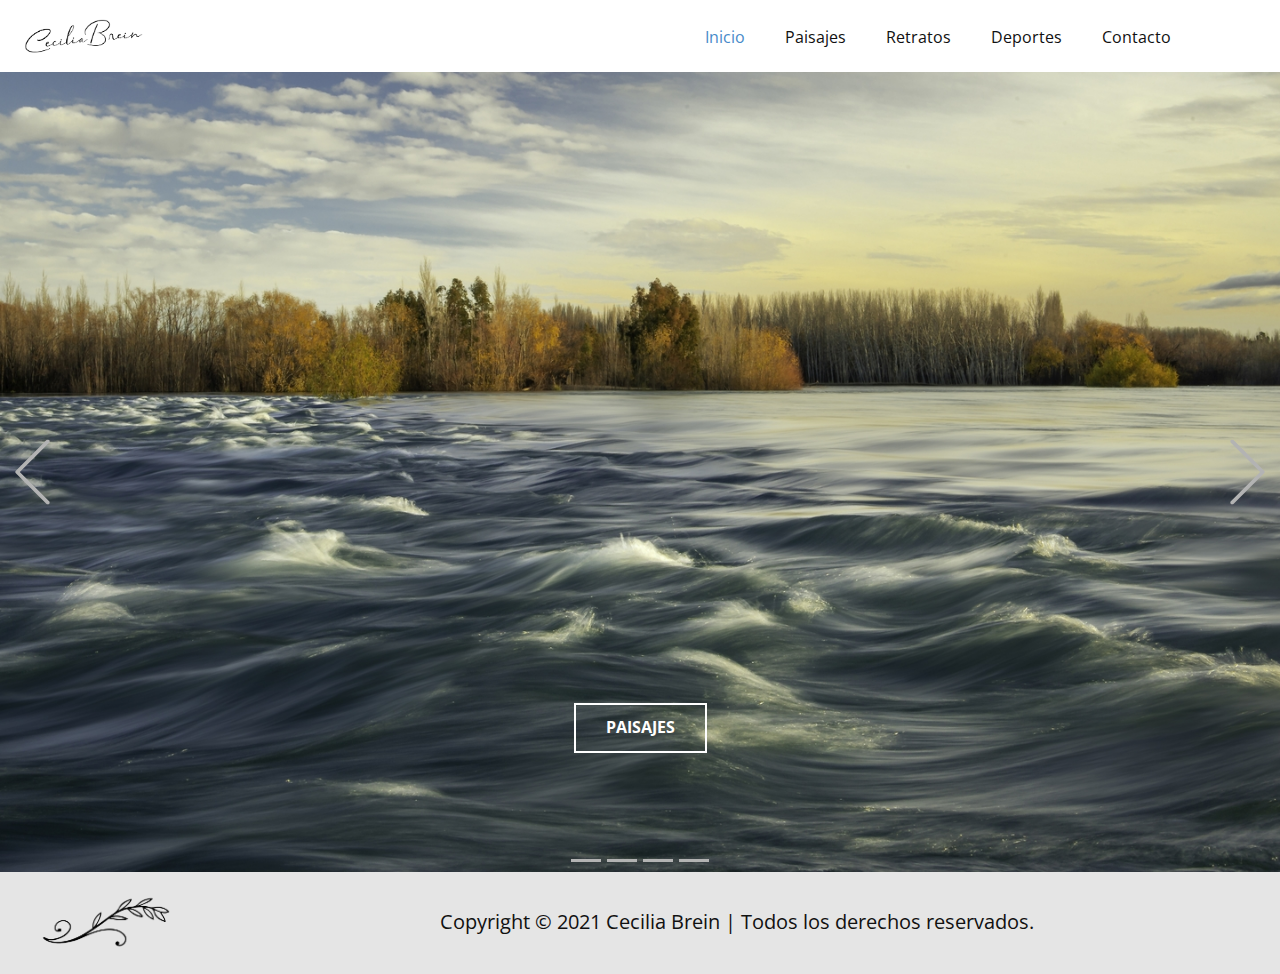
==== index.html @ 36cccf98 "Update index.html" ====
<!DOCTYPE html>
<html style="font-size: 16px;">
  <head>
    <meta name="viewport" content="width=device-width, initial-scale=1.0">
    <meta charset="utf-8">
    <meta name="keywords" content="">
    <meta name="description" content="">
    <meta name="page_type" content="np-template-header-footer-from-plugin">
    <title>Inicio</title>
    <link rel="stylesheet" href="nicepage.css" media="screen">
<link rel="stylesheet" href="Inicio.css" media="screen">
    <script class="u-script" type="text/javascript" src="jquery.js" defer=""></script>
    <script class="u-script" type="text/javascript" src="nicepage.js" defer=""></script>
    <meta name="generator" content="Nicepage 3.26.0, nicepage.com">
    
    
    
    
    <link id="u-theme-google-font" rel="stylesheet" href="https://fonts.googleapis.com/css?family=Roboto:100,100i,300,300i,400,400i,500,500i,700,700i,900,900i|Open+Sans:300,300i,400,400i,600,600i,700,700i,800,800i">
    
    
    <script type="application/ld+json">{
		"@context": "http://schema.org",
		"@type": "Organization",
		"name": "",
		"logo": "images/Ramitalogoceci.png"
}</script>
    <meta name="theme-color" content="#478ac9">
    <meta property="og:title" content="Inicio">
    <meta property="og:type" content="website">
  </head>
  <body class="u-body"><header class="u-clearfix u-header u-sticky u-sticky-4fca u-valign-middle u-white u-header" id="sec-6e4f"><nav class="u-menu u-menu-dropdown u-offcanvas u-menu-1">
        <div class="menu-collapse" style="font-size: 1rem; letter-spacing: 0px;">
          <a class="u-button-style u-custom-left-right-menu-spacing u-custom-padding-bottom u-custom-top-bottom-menu-spacing u-nav-link u-text-active-palette-1-base u-text-hover-palette-2-base" href="#">
            <svg><use xmlns:xlink="http://www.w3.org/1999/xlink" xlink:href="#menu-hamburger"></use></svg>
            <svg version="1.1" xmlns="http://www.w3.org/2000/svg" xmlns:xlink="http://www.w3.org/1999/xlink"><defs><symbol id="menu-hamburger" viewBox="0 0 16 16" style="width: 16px; height: 16px;"><rect y="1" width="16" height="2"></rect><rect y="7" width="16" height="2"></rect><rect y="13" width="16" height="2"></rect>
</symbol>
</defs></svg>
          </a>
        </div>
        <div class="u-custom-menu u-nav-container">
          <ul class="u-nav u-unstyled u-nav-1"><li class="u-nav-item"><a class="u-button-style u-nav-link u-text-active-palette-1-base u-text-hover-palette-2-base" href="index.html" style="padding: 10px 20px;">Inicio</a>
</li><li class="u-nav-item"><a class="u-button-style u-nav-link u-text-active-palette-1-base u-text-hover-palette-2-base" href="Paisajes.html" style="padding: 10px 20px;">Paisajes</a>
</li><li class="u-nav-item"><a class="u-button-style u-nav-link u-text-active-palette-1-base u-text-hover-palette-2-base" href="Retratos.html" style="padding: 10px 20px;">Retratos</a>
</li><li class="u-nav-item"><a class="u-button-style u-nav-link u-text-active-palette-1-base u-text-hover-palette-2-base" href="Deportes.html" style="padding: 10px 20px;">Deportes</a>
</li><li class="u-nav-item"><a class="u-button-style u-nav-link u-text-active-palette-1-base u-text-hover-palette-2-base" href="Contacto.html" style="padding: 10px 20px;">Contacto</a>
</li></ul>
        </div>
        <div class="u-custom-menu u-nav-container-collapse">
          <div class="u-black u-container-style u-inner-container-layout u-opacity u-opacity-95 u-sidenav">
            <div class="u-inner-container-layout u-sidenav-overflow">
              <div class="u-menu-close"></div>
              <ul class="u-align-center u-nav u-popupmenu-items u-unstyled u-nav-2"><li class="u-nav-item"><a class="u-button-style u-nav-link" href="index.html" style="padding: 10px 20px;">Inicio</a>
</li><li class="u-nav-item"><a class="u-button-style u-nav-link" href="Paisajes.html" style="padding: 10px 20px;">Paisajes</a>
</li><li class="u-nav-item"><a class="u-button-style u-nav-link" href="Retratos.html" style="padding: 10px 20px;">Retratos</a>
</li><li class="u-nav-item"><a class="u-button-style u-nav-link" href="Deportes.html" style="padding: 10px 20px;">Deportes</a>
</li><li class="u-nav-item"><a class="u-button-style u-nav-link" href="Contacto.html" style="padding: 10px 20px;">Contacto</a>
</li></ul>
            </div>
          </div>
          <div class="u-black u-menu-overlay u-opacity u-opacity-70"></div>
        </div>
      </nav><img class="u-image u-image-default u-image-1" src="images/Combrelogoceci.png" alt="" data-image-width="897" data-image-height="422"></header>
    <section id="carousel_c8bc" class="u-carousel u-slide u-block-c577-1" data-u-ride="carousel" data-interval="7000">
      <ol class="u-absolute-hcenter u-carousel-indicators u-block-c577-2">
        <li data-u-target="#carousel_c8bc" data-u-slide-to="0" class="u-active u-grey-30"></li>
        <li data-u-target="#carousel_c8bc" class="u-grey-30" data-u-slide-to="1"></li>
        <li data-u-target="#carousel_c8bc" class="u-grey-30" data-u-slide-to="2"></li>
        <li data-u-target="#carousel_c8bc" class="u-grey-30" data-u-slide-to="3"></li>
      </ol>
      <div class="u-carousel-inner" role="listbox">
        <div class="u-active u-align-center u-carousel-item u-clearfix u-image u-section-1-1" src="" data-image-width="1600" data-image-height="900">
          <div class="u-align-left u-clearfix u-sheet u-sheet-1">
            <a href="Paisajes.html" data-page-id="1246914358" class="u-border-2 u-border-white u-btn u-button-style u-hover-black u-none u-text-body-alt-color u-text-hover-white u-btn-1">Paisajes</a>
          </div>
        </div>
        <div class="u-align-center u-carousel-item u-clearfix u-image u-section-1-2" src="" data-image-width="1600" data-image-height="1067">
          <div class="u-align-left u-clearfix u-sheet u-sheet-1">
            <a href="Retratos.html" data-page-id="37889620" class="u-border-2 u-border-white u-btn u-button-style u-hover-black u-none u-text-body-alt-color u-text-hover-white u-btn-1">Retratos</a>
          </div>
        </div>
        <div class="u-align-center u-carousel-item u-clearfix u-image u-section-1-3" src="" data-image-width="1600" data-image-height="1066">
          <div class="u-align-left u-clearfix u-sheet u-sheet-1">
            <a href="Deportes.html" data-page-id="110182499" class="u-border-2 u-border-white u-btn u-button-style u-hover-black u-none u-text-body-alt-color u-text-hover-white u-btn-1">Deportes</a>
          </div>
        </div>
        <div class="u-align-center u-carousel-item u-clearfix u-image u-section-1-4" src="" data-image-width="1600" data-image-height="1223">
          <div class="u-align-left u-clearfix u-sheet u-sheet-1">
            <a href="Contacto.html" data-page-id="261955643" class="u-border-2 u-border-white u-btn u-button-style u-hover-black u-none u-text-body-alt-color u-text-hover-white u-btn-1">Contacto</a>
          </div>
        </div>
      </div>
      <a class="u-absolute-vcenter u-carousel-control u-carousel-control-prev u-text-grey-30 u-block-c577-3" href="#carousel_c8bc" role="button" data-u-slide="prev">
        <span aria-hidden="true">
          <svg viewBox="0 0 477.175 477.175"><path d="M145.188,238.575l215.5-215.5c5.3-5.3,5.3-13.8,0-19.1s-13.8-5.3-19.1,0l-225.1,225.1c-5.3,5.3-5.3,13.8,0,19.1l225.1,225
                    c2.6,2.6,6.1,4,9.5,4s6.9-1.3,9.5-4c5.3-5.3,5.3-13.8,0-19.1L145.188,238.575z"></path></svg>
        </span>
        <span class="sr-only">Previous</span>
      </a>
      <a class="u-absolute-vcenter u-carousel-control u-carousel-control-next u-text-grey-30 u-block-c577-4" href="#carousel_c8bc" role="button" data-u-slide="next">
        <span aria-hidden="true">
          <svg viewBox="0 0 477.175 477.175"><path d="M360.731,229.075l-225.1-225.1c-5.3-5.3-13.8-5.3-19.1,0s-5.3,13.8,0,19.1l215.5,215.5l-215.5,215.5
                    c-5.3,5.3-5.3,13.8,0,19.1c2.6,2.6,6.1,4,9.5,4c3.4,0,6.9-1.3,9.5-4l225.1-225.1C365.931,242.875,365.931,234.275,360.731,229.075z"></path></svg>
        </span>
        <span class="sr-only">Next</span>
      </a>
    </section>
    
    
    <footer class="u-clearfix u-footer u-grey-10 u-valign-middle-md u-valign-middle-xs u-footer" id="sec-797b"><a href="index.html" class="u-image u-logo u-image-1" data-image-width="897" data-image-height="422">
        <img src="images/Ramitalogoceci.png" class="u-logo-image u-logo-image-1">
      </a><p class="u-text u-text-1">Copyright&nbsp;© 2021 Cecilia Brein | Todos los derechos reservados.</p></footer>
    
  </body>
</html>
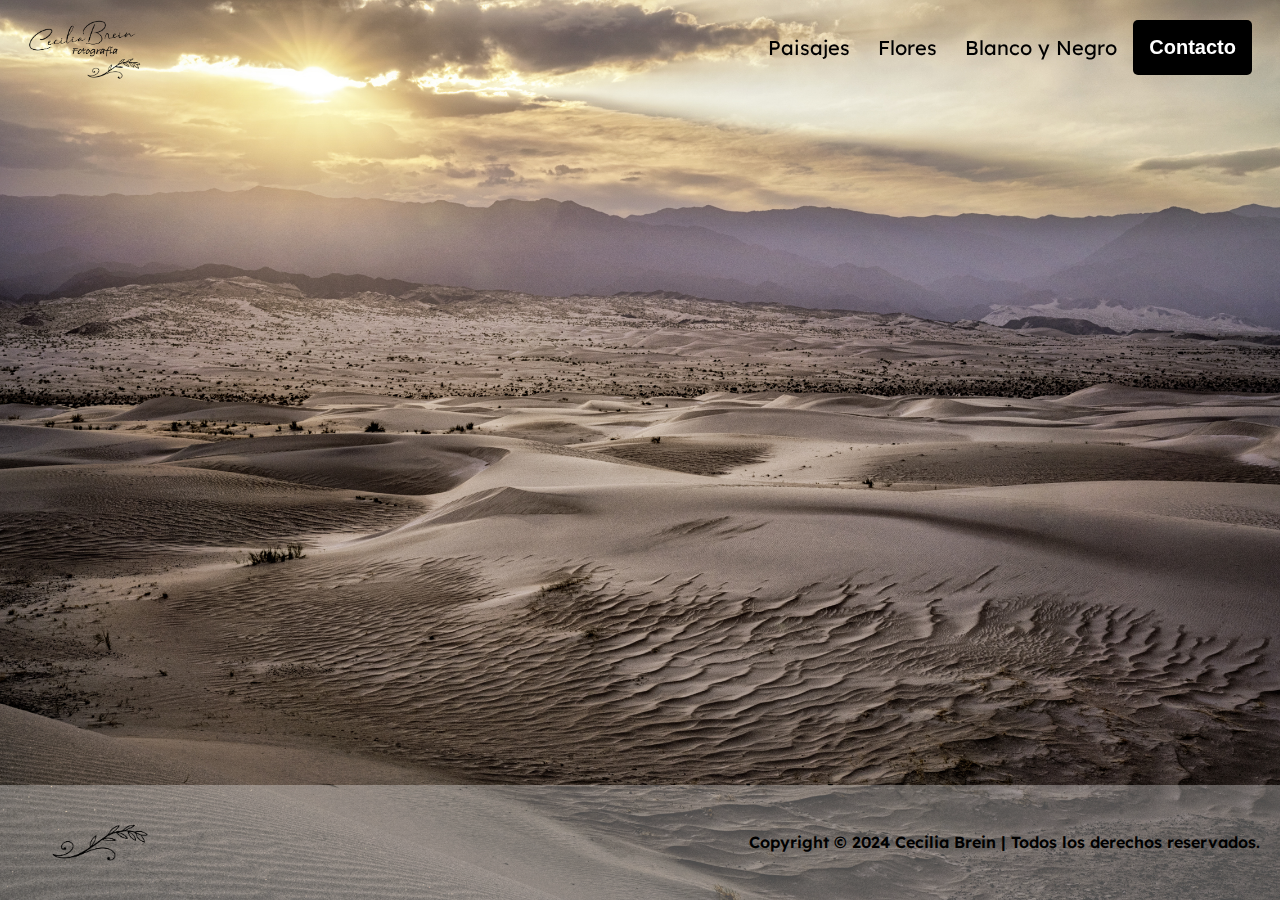
==== commit 6d80c096: "test" ====
--- a/index.html
+++ b/index.html
@@ -1,115 +1,296 @@
-<!DOCTYPE html>
-<html style="font-size: 16px;">
-  <head>
-    <meta name="viewport" content="width=device-width, initial-scale=1.0">
-    <meta charset="utf-8">
-    <meta name="keywords" content="">
-    <meta name="description" content="">
-    <meta name="page_type" content="np-template-header-footer-from-plugin">
-    <title>Inicio</title>
-    <link rel="stylesheet" href="nicepage.css" media="screen">
-<link rel="stylesheet" href="Inicio.css" media="screen">
-    <script class="u-script" type="text/javascript" src="jquery.js" defer=""></script>
-    <script class="u-script" type="text/javascript" src="nicepage.js" defer=""></script>
-    <meta name="generator" content="Nicepage 3.26.0, nicepage.com">
-    
-    
-    
-    
-    <link id="u-theme-google-font" rel="stylesheet" href="https://fonts.googleapis.com/css?family=Roboto:100,100i,300,300i,400,400i,500,500i,700,700i,900,900i|Open+Sans:300,300i,400,400i,600,600i,700,700i,800,800i">
-    
-    
-    <script type="application/ld+json">{
-		"@context": "http://schema.org",
-		"@type": "Organization",
-		"name": "",
-		"logo": "images/Ramitalogoceci.png"
-}</script>
-    <meta name="theme-color" content="#478ac9">
-    <meta property="og:title" content="Inicio">
-    <meta property="og:type" content="website">
-  </head>
-  <body class="u-body"><header class="u-clearfix u-header u-sticky u-sticky-4fca u-valign-middle u-white u-header" id="sec-6e4f"><nav class="u-menu u-menu-dropdown u-offcanvas u-menu-1">
-        <div class="menu-collapse" style="font-size: 1rem; letter-spacing: 0px;">
-          <a class="u-button-style u-custom-left-right-menu-spacing u-custom-padding-bottom u-custom-top-bottom-menu-spacing u-nav-link u-text-active-palette-1-base u-text-hover-palette-2-base" href="#">
-            <svg><use xmlns:xlink="http://www.w3.org/1999/xlink" xlink:href="#menu-hamburger"></use></svg>
-            <svg version="1.1" xmlns="http://www.w3.org/2000/svg" xmlns:xlink="http://www.w3.org/1999/xlink"><defs><symbol id="menu-hamburger" viewBox="0 0 16 16" style="width: 16px; height: 16px;"><rect y="1" width="16" height="2"></rect><rect y="7" width="16" height="2"></rect><rect y="13" width="16" height="2"></rect>
-</symbol>
-</defs></svg>
-          </a>
-        </div>
-        <div class="u-custom-menu u-nav-container">
-          <ul class="u-nav u-unstyled u-nav-1"><li class="u-nav-item"><a class="u-button-style u-nav-link u-text-active-palette-1-base u-text-hover-palette-2-base" href="index.html" style="padding: 10px 20px;">Inicio</a>
-</li><li class="u-nav-item"><a class="u-button-style u-nav-link u-text-active-palette-1-base u-text-hover-palette-2-base" href="Paisajes.html" style="padding: 10px 20px;">Paisajes</a>
-</li><li class="u-nav-item"><a class="u-button-style u-nav-link u-text-active-palette-1-base u-text-hover-palette-2-base" href="Retratos.html" style="padding: 10px 20px;">Retratos</a>
-</li><li class="u-nav-item"><a class="u-button-style u-nav-link u-text-active-palette-1-base u-text-hover-palette-2-base" href="Deportes.html" style="padding: 10px 20px;">Deportes</a>
-</li><li class="u-nav-item"><a class="u-button-style u-nav-link u-text-active-palette-1-base u-text-hover-palette-2-base" href="Contacto.html" style="padding: 10px 20px;">Contacto</a>
-</li></ul>
-        </div>
-        <div class="u-custom-menu u-nav-container-collapse">
-          <div class="u-black u-container-style u-inner-container-layout u-opacity u-opacity-95 u-sidenav">
-            <div class="u-inner-container-layout u-sidenav-overflow">
-              <div class="u-menu-close"></div>
-              <ul class="u-align-center u-nav u-popupmenu-items u-unstyled u-nav-2"><li class="u-nav-item"><a class="u-button-style u-nav-link" href="index.html" style="padding: 10px 20px;">Inicio</a>
-</li><li class="u-nav-item"><a class="u-button-style u-nav-link" href="Paisajes.html" style="padding: 10px 20px;">Paisajes</a>
-</li><li class="u-nav-item"><a class="u-button-style u-nav-link" href="Retratos.html" style="padding: 10px 20px;">Retratos</a>
-</li><li class="u-nav-item"><a class="u-button-style u-nav-link" href="Deportes.html" style="padding: 10px 20px;">Deportes</a>
-</li><li class="u-nav-item"><a class="u-button-style u-nav-link" href="Contacto.html" style="padding: 10px 20px;">Contacto</a>
-</li></ul>
-            </div>
-          </div>
-          <div class="u-black u-menu-overlay u-opacity u-opacity-70"></div>
-        </div>
-      </nav><img class="u-image u-image-default u-image-1" src="images/Combrelogoceci.png" alt="" data-image-width="897" data-image-height="422"></header>
-    <section id="carousel_c8bc" class="u-carousel u-slide u-block-c577-1" data-u-ride="carousel" data-interval="7000">
-      <ol class="u-absolute-hcenter u-carousel-indicators u-block-c577-2">
-        <li data-u-target="#carousel_c8bc" data-u-slide-to="0" class="u-active u-grey-30"></li>
-        <li data-u-target="#carousel_c8bc" class="u-grey-30" data-u-slide-to="1"></li>
-        <li data-u-target="#carousel_c8bc" class="u-grey-30" data-u-slide-to="2"></li>
-        <li data-u-target="#carousel_c8bc" class="u-grey-30" data-u-slide-to="3"></li>
-      </ol>
-      <div class="u-carousel-inner" role="listbox">
-        <div class="u-active u-align-center u-carousel-item u-clearfix u-image u-section-1-1" src="" data-image-width="1600" data-image-height="900">
-          <div class="u-align-left u-clearfix u-sheet u-sheet-1">
-            <a href="Paisajes.html" data-page-id="1246914358" class="u-border-2 u-border-white u-btn u-button-style u-hover-black u-none u-text-body-alt-color u-text-hover-white u-btn-1">Paisajes</a>
-          </div>
-        </div>
-        <div class="u-align-center u-carousel-item u-clearfix u-image u-section-1-2" src="" data-image-width="1600" data-image-height="1067">
-          <div class="u-align-left u-clearfix u-sheet u-sheet-1">
-            <a href="Retratos.html" data-page-id="37889620" class="u-border-2 u-border-white u-btn u-button-style u-hover-black u-none u-text-body-alt-color u-text-hover-white u-btn-1">Retratos</a>
-          </div>
-        </div>
-        <div class="u-align-center u-carousel-item u-clearfix u-image u-section-1-3" src="" data-image-width="1600" data-image-height="1066">
-          <div class="u-align-left u-clearfix u-sheet u-sheet-1">
-            <a href="Deportes.html" data-page-id="110182499" class="u-border-2 u-border-white u-btn u-button-style u-hover-black u-none u-text-body-alt-color u-text-hover-white u-btn-1">Deportes</a>
-          </div>
-        </div>
-        <div class="u-align-center u-carousel-item u-clearfix u-image u-section-1-4" src="" data-image-width="1600" data-image-height="1223">
-          <div class="u-align-left u-clearfix u-sheet u-sheet-1">
-            <a href="Contacto.html" data-page-id="261955643" class="u-border-2 u-border-white u-btn u-button-style u-hover-black u-none u-text-body-alt-color u-text-hover-white u-btn-1">Contacto</a>
-          </div>
-        </div>
+<!DOCTYPE html5>
+<head>
+  <title>Cecilia Brein</title>
+  <meta name="viewport" content="width=device-width, initial-scale=1.0" />
+  <link rel="icon" href="/images/Logo_Completo_negro.png" />
+  <style>
+    @import url("https://fonts.googleapis.com/css2?family=Lexend:wght@400;600&display=swap");
+    header {
+      position: fixed;
+      top: 0;
+      left: 0;
+      width: 100%;
+      z-index: 1000;
+      background-color: rgba(
+        255,
+        255,
+        255,
+        0
+      ); /* semi-transparent background */
+    }
+
+    .header {
+      display: flex;
+      justify-content: space-between;
+      align-items: center;
+      width: 100%;
+      padding: 12px 24px;
+      box-sizing: border-box;
+    }
+
+    .logo {
+      max-width: 120px;
+    }
+
+    .logo img {
+      width: 100%;
+      height: auto;
+    }
+
+    body img {
+      width: 100%;
+    }
+
+    .nav-bar ul {
+      display: flex;
+      list-style-type: none;
+      margin: 0;
+      padding: 0;
+      align-items: center;
+    }
+
+    .boton-a {
+      padding: 0 !important;
+    }
+    .nav-bar a {
+      text-decoration: none;
+      padding: 12px;
+      color: black;
+      font-weight: 400;
+      font-size: 20px;
+      display: inline-block;
+      margin-right: 4px;
+    }
+
+    .boton {
+      padding: 16px;
+      border-radius: 5px;
+      background-color: black;
+      color: white;
+      border: none;
+      font-weight: 600;
+      font-size: 20px;
+      cursor: pointer;
+    }
+
+    .menu-icon {
+      display: none;
+      font-size: 24px;
+      cursor: pointer;
+    }
+
+    @media screen and (max-width: 768px) {
+      .header {
+        flex-direction: column;
+        align-items: flex-start;
+      }
+
+      .main-image {
+        overflow: hidden;
+      }
+
+      .logo {
+        max-width: 80px;
+      }
+
+      .nav-bar {
+        width: 100%;
+        display: none;
+        background-color: (239, 239, 240, 0.5);
+      }
+
+      .nav-bar.active {
+        display: block;
+      }
+
+      .nav-bar ul {
+        flex-direction: column;
+        align-items: flex-start;
+      }
+
+      .nav-bar a {
+        width: 100%;
+        padding: 12px 0;
+      }
+
+      .menu-icon {
+        display: block;
+        position: absolute;
+        top: 20px;
+        right: 20px;
+      }
+    }
+    body {
+      margin: 0;
+      box-sizing: border-box;
+      font-family: "Lexend", sans-serif;
+    }
+    .photo-grid {
+      display: grid;
+      grid-template-columns: repeat(auto-fill, minmax(250px, 1fr));
+      grid-gap: 20px;
+      padding: 24px;
+    }
+    .photo-grid img {
+      width: 100%;
+      height: 200px;
+      object-fit: cover;
+      cursor: pointer;
+      transition: transform 0.3s ease;
+    }
+    .photo-grid img:hover {
+      transform: scale(1.05);
+    }
+    .modal {
+      display: none;
+      position: fixed;
+      z-index: 1;
+      left: 0;
+      top: 0;
+      width: 100%;
+      height: 100%;
+      overflow: auto;
+      background-color: rgba(0, 0, 0, 0.9);
+    }
+    .modal-content {
+      margin: auto;
+      margin-top: 120px;
+      display: block;
+      width: 80%;
+      max-width: 700px;
+      max-height: 80vh;
+      object-fit: contain;
+    }
+    .close {
+      position: absolute;
+      top: 15px;
+      right: 35px;
+      color: #f1f1f1;
+      font-size: 40px;
+      font-weight: bold;
+      transition: 0.3s;
+    }
+    .close:hover,
+    .close:focus {
+      color: #bbb;
+      text-decoration: none;
+      cursor: pointer;
+    }
+
+    @media screen and (max-width: 700px) {
+      .modal-content {
+        width: 100%;
+      }
+    }
+
+    @media screen and (max-width: 500px) {
+      .photo-grid {
+        grid-template-columns: repeat(auto-fill, minmax(150px, 1fr));
+      }
+      .photo-grid img {
+        height: 150px;
+      }
+    }
+    html,
+    body {
+      height: 100%;
+      margin: 0;
+      padding: 0;
+    }
+    .full-height {
+      height: 100vh;
+      width: 100%;
+      position: relative;
+      overflow: hidden;
+    }
+
+    .full-height > img {
+      width: 100%;
+      height: 100%;
+      object-fit: cover;
+      object-position: center;
+    }
+
+    .footer {
+      position: absolute;
+      bottom: 0;
+      left: 0;
+      right: 0;
+      display: flex;
+      justify-content: space-between;
+      align-items: center;
+      padding: 20px;
+      background-color: rgba(
+        255,
+        255,
+        255,
+        0.3
+      ); /* semi-transparent background */
+    }
+
+    .footer-logo {
+      max-width: 160px;
+    }
+
+    .footer h4 {
+      margin: 0;
+      font-family: Lexend, sans-serif;
+      font-weight: 600;
+      font-size: 16px;
+    }
+
+    @media screen and (max-width: 768px) {
+      .footer {
+        flex-direction: column;
+        align-items: flex-start;
+      }
+
+      .footer-logo {
+        margin-bottom: 10px;
+      }
+
+      .footer h4 {
+        font-size: 14px;
+      }
+    }
+  </style>
+</head>
+
+<header>
+  <div class="header">
+    <div class="logo">
+      <a href="/"><img src="images/Logo_Completo_negro.png" alt="Logo" /></a>
+    </div>
+    <div class="menu-icon" onclick="toggleMenu()">☰</div>
+    <nav class="nav-bar">
+      <ul>
+        <li><a href="paisajes">Paisajes</a></li>
+        <li><a href="flores">Flores</a></li>
+        <li><a href="blancoynegro">Blanco y Negro</a></li>
+        <li>
+          <a class="boton-a" href="contacto"
+            ><button class="boton">Contacto</button></a
+          >
+        </li>
+      </ul>
+    </nav>
+  </div>
+</header>
+<body>
+  <div class="main-image full-height">
+    <img src="images/1080px_Paisajes/a_DSC0160.jpg" alt="" />
+    <div class="footer">
+      <div class="footer-logo">
+        <img src="images/Ramitalogoceci.png" alt="" />
       </div>
-      <a class="u-absolute-vcenter u-carousel-control u-carousel-control-prev u-text-grey-30 u-block-c577-3" href="#carousel_c8bc" role="button" data-u-slide="prev">
-        <span aria-hidden="true">
-          <svg viewBox="0 0 477.175 477.175"><path d="M145.188,238.575l215.5-215.5c5.3-5.3,5.3-13.8,0-19.1s-13.8-5.3-19.1,0l-225.1,225.1c-5.3,5.3-5.3,13.8,0,19.1l225.1,225
-                    c2.6,2.6,6.1,4,9.5,4s6.9-1.3,9.5-4c5.3-5.3,5.3-13.8,0-19.1L145.188,238.575z"></path></svg>
-        </span>
-        <span class="sr-only">Previous</span>
-      </a>
-      <a class="u-absolute-vcenter u-carousel-control u-carousel-control-next u-text-grey-30 u-block-c577-4" href="#carousel_c8bc" role="button" data-u-slide="next">
-        <span aria-hidden="true">
-          <svg viewBox="0 0 477.175 477.175"><path d="M360.731,229.075l-225.1-225.1c-5.3-5.3-13.8-5.3-19.1,0s-5.3,13.8,0,19.1l215.5,215.5l-215.5,215.5
-                    c-5.3,5.3-5.3,13.8,0,19.1c2.6,2.6,6.1,4,9.5,4c3.4,0,6.9-1.3,9.5-4l225.1-225.1C365.931,242.875,365.931,234.275,360.731,229.075z"></path></svg>
-        </span>
-        <span class="sr-only">Next</span>
-      </a>
-    </section>
-    
-    
-    <footer class="u-clearfix u-footer u-grey-10 u-valign-middle-md u-valign-middle-xs u-footer" id="sec-797b"><a href="index.html" class="u-image u-logo u-image-1" data-image-width="897" data-image-height="422">
-        <img src="images/Ramitalogoceci.png" class="u-logo-image u-logo-image-1">
-      </a><p class="u-text u-text-1">Copyright&nbsp;© 2021 Cecilia Brein | Todos los derechos reservados.</p></footer>
-    
-  </body>
-</html>
+      <h4>Copyright © 2024 Cecilia Brein | Todos los derechos reservados.</h4>
+    </div>
+  </div>
+</body>
+
+<script>
+  function toggleMenu() {
+    var navBar = document.querySelector(".nav-bar");
+    navBar.classList.toggle("active");
+  }
+</script>
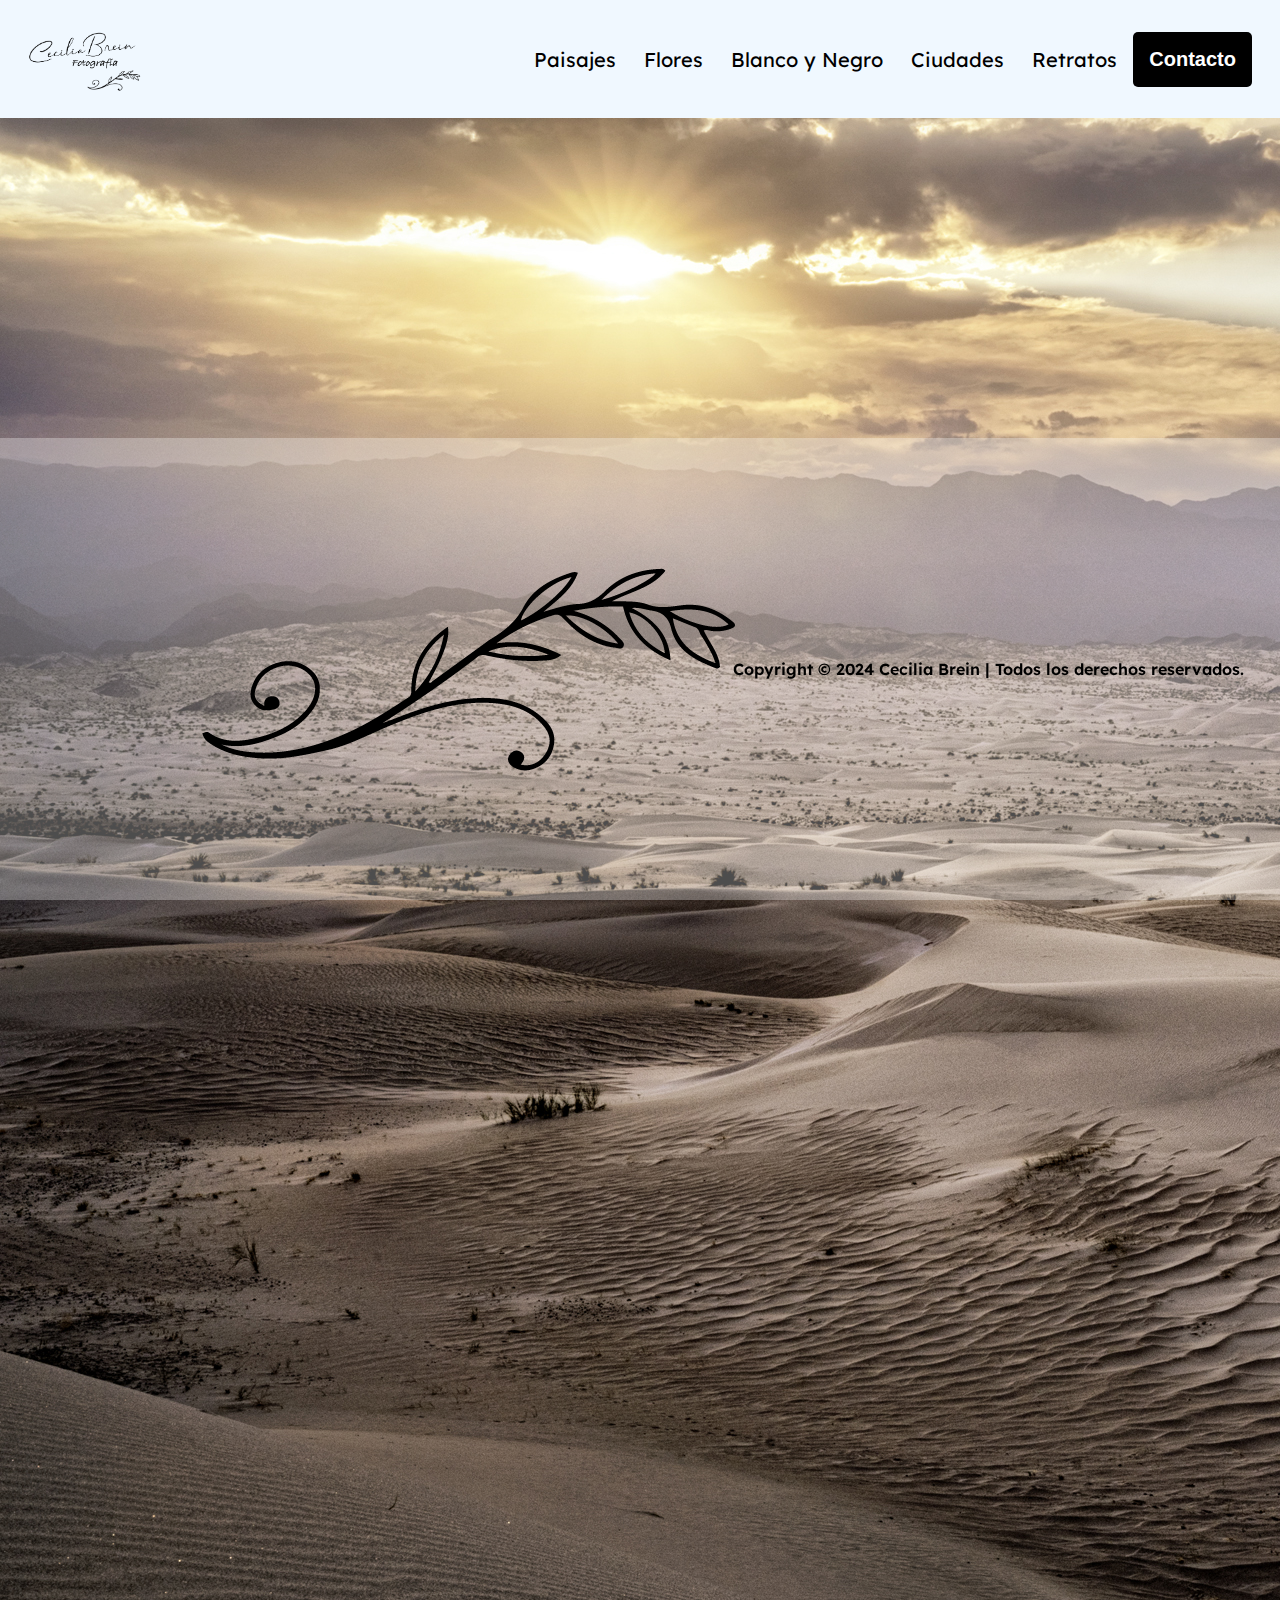
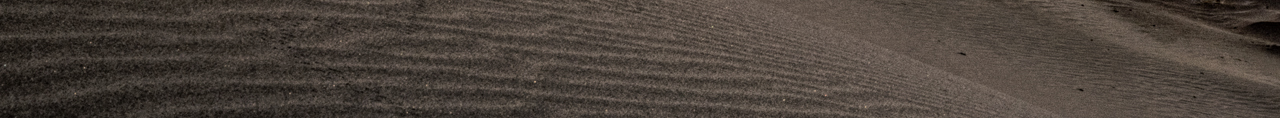
==== commit 5c0450ca: "rename paisajes fotos" ====
--- a/index.html
+++ b/index.html
@@ -5,26 +5,13 @@
   <link rel="icon" href="/images/Logo_Completo_negro.png" />
   <style>
     @import url("https://fonts.googleapis.com/css2?family=Lexend:wght@400;600&display=swap");
-    header {
-      position: fixed;
-      top: 0;
-      left: 0;
-      width: 100%;
-      z-index: 1000;
-      background-color: rgba(
-        255,
-        255,
-        255,
-        0
-      ); /* semi-transparent background */
-    }
-
     .header {
       display: flex;
       justify-content: space-between;
       align-items: center;
       width: 100%;
-      padding: 12px 24px;
+      padding: 24px;
+      background-color: aliceblue;
       box-sizing: border-box;
     }
 
@@ -35,10 +22,6 @@
     .logo img {
       width: 100%;
       height: auto;
-    }
-
-    body img {
-      width: 100%;
     }
 
     .nav-bar ul {
@@ -79,16 +62,39 @@
       cursor: pointer;
     }
 
+    .footer {
+      position: fixed;
+      bottom: 0;
+      left: 0;
+      right: 0;
+      display: flex;
+      justify-content: space-between;
+      align-items: center;
+      padding: 20px;
+      background-color: rgba(255, 255, 255, 0.3);
+    }
+
+    footer img {
+      width: 100%;
+    }
+
+    .footer-logo {
+      max-width: 160px;
+    }
+
+    h4 {
+      margin-right: 16px;
+      font-family: Lexend;
+      font-weight: 600;
+      font-size: 16px;
+    }
+
     @media screen and (max-width: 768px) {
       .header {
         flex-direction: column;
         align-items: flex-start;
       }
 
-      .main-image {
-        overflow: hidden;
-      }
-
       .logo {
         max-width: 80px;
       }
@@ -96,7 +102,6 @@
       .nav-bar {
         width: 100%;
         display: none;
-        background-color: (239, 239, 240, 0.5);
       }
 
       .nav-bar.active {
@@ -191,71 +196,8 @@
         height: 150px;
       }
     }
-    html,
-    body {
-      height: 100%;
-      margin: 0;
-      padding: 0;
-    }
-    .full-height {
-      height: 100vh;
-      width: 100%;
-      position: relative;
-      overflow: hidden;
-    }
-
-    .full-height > img {
-      width: 100%;
-      height: 100%;
-      object-fit: cover;
-      object-position: center;
-    }
-
-    .footer {
-      position: absolute;
-      bottom: 0;
-      left: 0;
-      right: 0;
-      display: flex;
-      justify-content: space-between;
-      align-items: center;
-      padding: 20px;
-      background-color: rgba(
-        255,
-        255,
-        255,
-        0.3
-      ); /* semi-transparent background */
-    }
-
-    .footer-logo {
-      max-width: 160px;
-    }
-
-    .footer h4 {
-      margin: 0;
-      font-family: Lexend, sans-serif;
-      font-weight: 600;
-      font-size: 16px;
-    }
-
-    @media screen and (max-width: 768px) {
-      .footer {
-        flex-direction: column;
-        align-items: flex-start;
-      }
-
-      .footer-logo {
-        margin-bottom: 10px;
-      }
-
-      .footer h4 {
-        font-size: 14px;
-      }
-    }
   </style>
 </head>
-
 <header>
   <div class="header">
     <div class="logo">
@@ -267,6 +209,8 @@
         <li><a href="paisajes">Paisajes</a></li>
         <li><a href="flores">Flores</a></li>
         <li><a href="blancoynegro">Blanco y Negro</a></li>
+        <li><a href="ciudades">Ciudades</a></li>
+        <li><a href="retratos">Retratos</a></li>
         <li>
           <a class="boton-a" href="contacto"
             ><button class="boton">Contacto</button></a
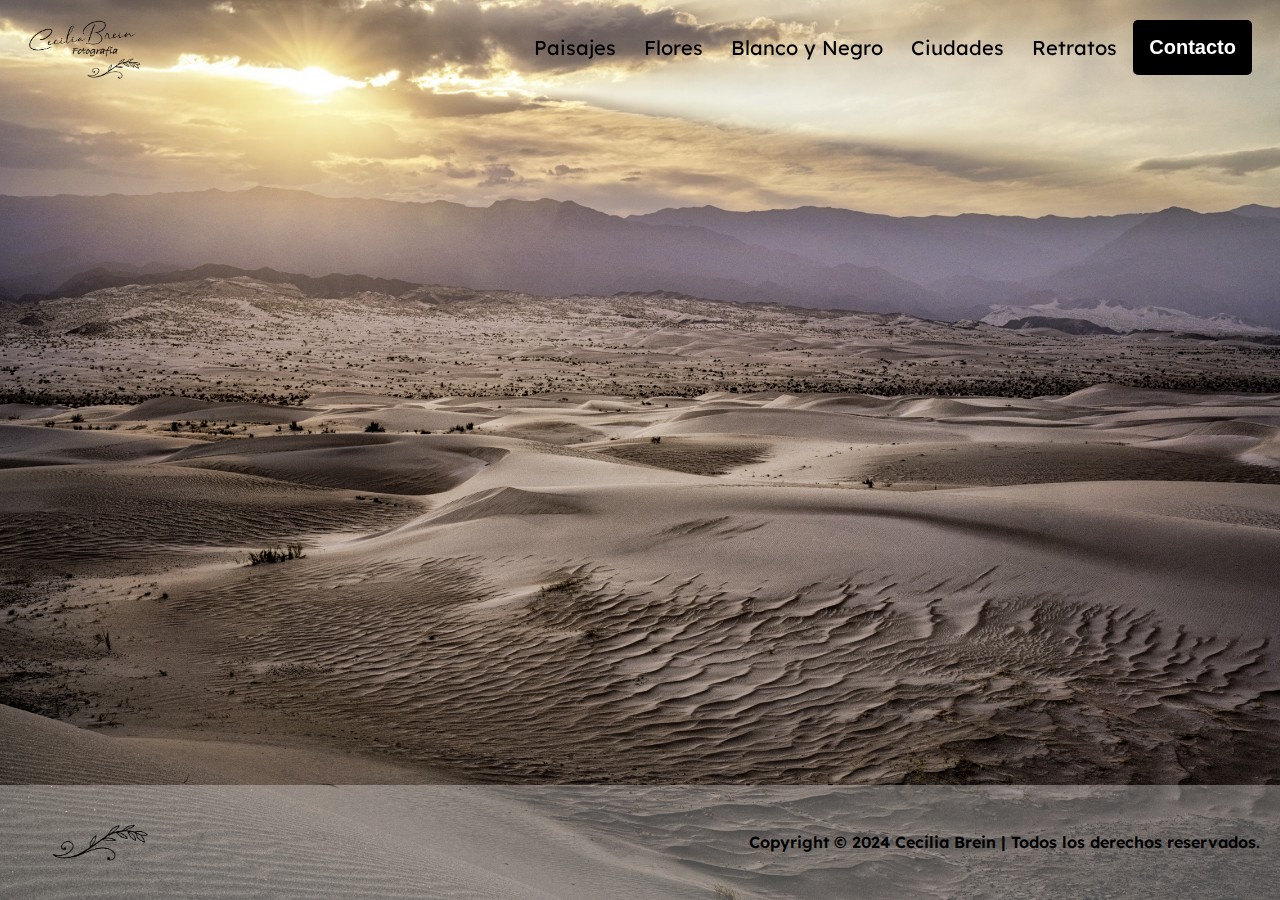
==== commit ee43aee2: "rename paisajes fotos" ====
--- a/index.html
+++ b/index.html
@@ -5,13 +5,26 @@
   <link rel="icon" href="/images/Logo_Completo_negro.png" />
   <style>
     @import url("https://fonts.googleapis.com/css2?family=Lexend:wght@400;600&display=swap");
+    header {
+      position: fixed;
+      top: 0;
+      left: 0;
+      width: 100%;
+      z-index: 1000;
+      background-color: rgba(
+        255,
+        255,
+        255,
+        0
+      ); /* semi-transparent background */
+    }
+
     .header {
       display: flex;
       justify-content: space-between;
       align-items: center;
       width: 100%;
-      padding: 24px;
-      background-color: aliceblue;
+      padding: 12px 24px;
       box-sizing: border-box;
     }
 
@@ -22,6 +35,10 @@
     .logo img {
       width: 100%;
       height: auto;
+    }
+
+    body img {
+      width: 100%;
     }
 
     .nav-bar ul {
@@ -62,39 +79,16 @@
       cursor: pointer;
     }
 
-    .footer {
-      position: fixed;
-      bottom: 0;
-      left: 0;
-      right: 0;
-      display: flex;
-      justify-content: space-between;
-      align-items: center;
-      padding: 20px;
-      background-color: rgba(255, 255, 255, 0.3);
-    }
-
-    footer img {
-      width: 100%;
-    }
-
-    .footer-logo {
-      max-width: 160px;
-    }
-
-    h4 {
-      margin-right: 16px;
-      font-family: Lexend;
-      font-weight: 600;
-      font-size: 16px;
-    }
-
     @media screen and (max-width: 768px) {
       .header {
         flex-direction: column;
         align-items: flex-start;
       }
 
+      .main-image {
+        overflow: hidden;
+      }
+
       .logo {
         max-width: 80px;
       }
@@ -102,6 +96,7 @@
       .nav-bar {
         width: 100%;
         display: none;
+        background-color: (239, 239, 240, 0.5);
       }
 
       .nav-bar.active {
@@ -196,8 +191,71 @@
         height: 150px;
       }
     }
+    html,
+    body {
+      height: 100%;
+      margin: 0;
+      padding: 0;
+    }
+    .full-height {
+      height: 100vh;
+      width: 100%;
+      position: relative;
+      overflow: hidden;
+    }
+
+    .full-height > img {
+      width: 100%;
+      height: 100%;
+      object-fit: cover;
+      object-position: center;
+    }
+
+    .footer {
+      position: absolute;
+      bottom: 0;
+      left: 0;
+      right: 0;
+      display: flex;
+      justify-content: space-between;
+      align-items: center;
+      padding: 20px;
+      background-color: rgba(
+        255,
+        255,
+        255,
+        0.3
+      ); /* semi-transparent background */
+    }
+
+    .footer-logo {
+      max-width: 160px;
+    }
+
+    .footer h4 {
+      margin: 0;
+      font-family: Lexend, sans-serif;
+      font-weight: 600;
+      font-size: 16px;
+    }
+
+    @media screen and (max-width: 768px) {
+      .footer {
+        flex-direction: column;
+        align-items: flex-start;
+      }
+
+      .footer-logo {
+        margin-bottom: 10px;
+      }
+
+      .footer h4 {
+        font-size: 14px;
+      }
+    }
   </style>
 </head>
+
 <header>
   <div class="header">
     <div class="logo">
